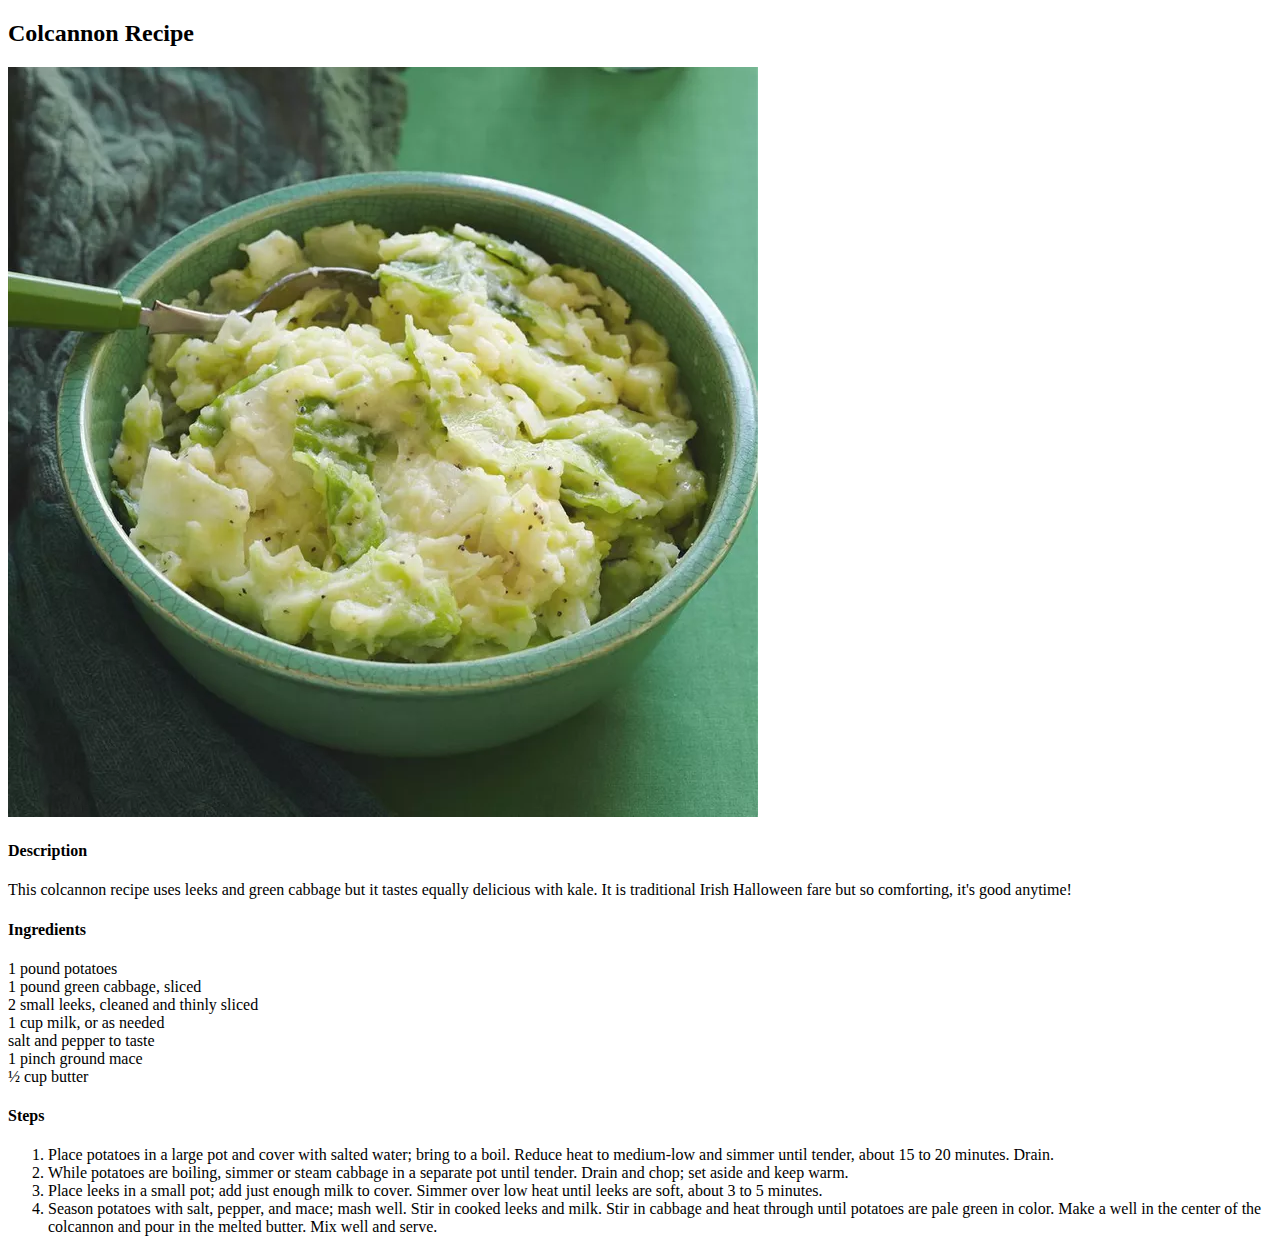
==== recipes/colcannon.html @ ac108590 "Create simple Website for recipes" ====
<!DOCTYPE html>
<html lang="en">
<head>
    <meta charset="UTF-8">
    <meta http-equiv="X-UA-Compatible" content="IE=edge">
    <meta name="viewport" content="width=device-width, initial-scale=1.0">
    <title>Colcannon</title>
</head>
<body>
    <h2>Colcannon Recipe</h2>

    <img src="../img/colcannon.webp" alt="colcannon">

    <h4>Description</h4>
     
    <p>This colcannon recipe uses leeks and green cabbage but it tastes equally delicious with kale. 
    It is traditional Irish Halloween fare but so comforting, it's good anytime!</p>
    
    <h4>Ingredients</h4>
        <un>
            <li>1 pound potatoes</li>
            <li>1 pound green cabbage, sliced</li>
            <li>2 small leeks, cleaned and thinly sliced</li>
            <li>1 cup milk, or as needed</li>
            <li>salt and pepper to taste</li>
            <li>1 pinch ground mace</li>
            <li>½ cup butter</li>
        </un>

    <h4>Steps</h4>

    <ol>
        <li>Place potatoes in a large pot and cover with salted water; bring to a boil.
            Reduce heat to medium-low and simmer until tender, about 15 to 20 minutes.
            Drain.</li>
        <li>While potatoes are boiling, simmer or steam cabbage in a separate pot until tender.
            Drain and chop; set aside and keep warm.</li>
        <li>Place leeks in a small pot; add just enough milk to cover. 
            Simmer over low heat until leeks are soft, about 3 to 5 minutes.</li>
        <li>Season potatoes with salt, pepper, and mace; mash well. Stir in cooked leeks and milk. 
            Stir in cabbage and heat through until potatoes are pale green in color. 
            Make a well in the center of the colcannon and pour in the melted butter. 
            Mix well and serve.</li>   
    </ol>

</body>
</html>
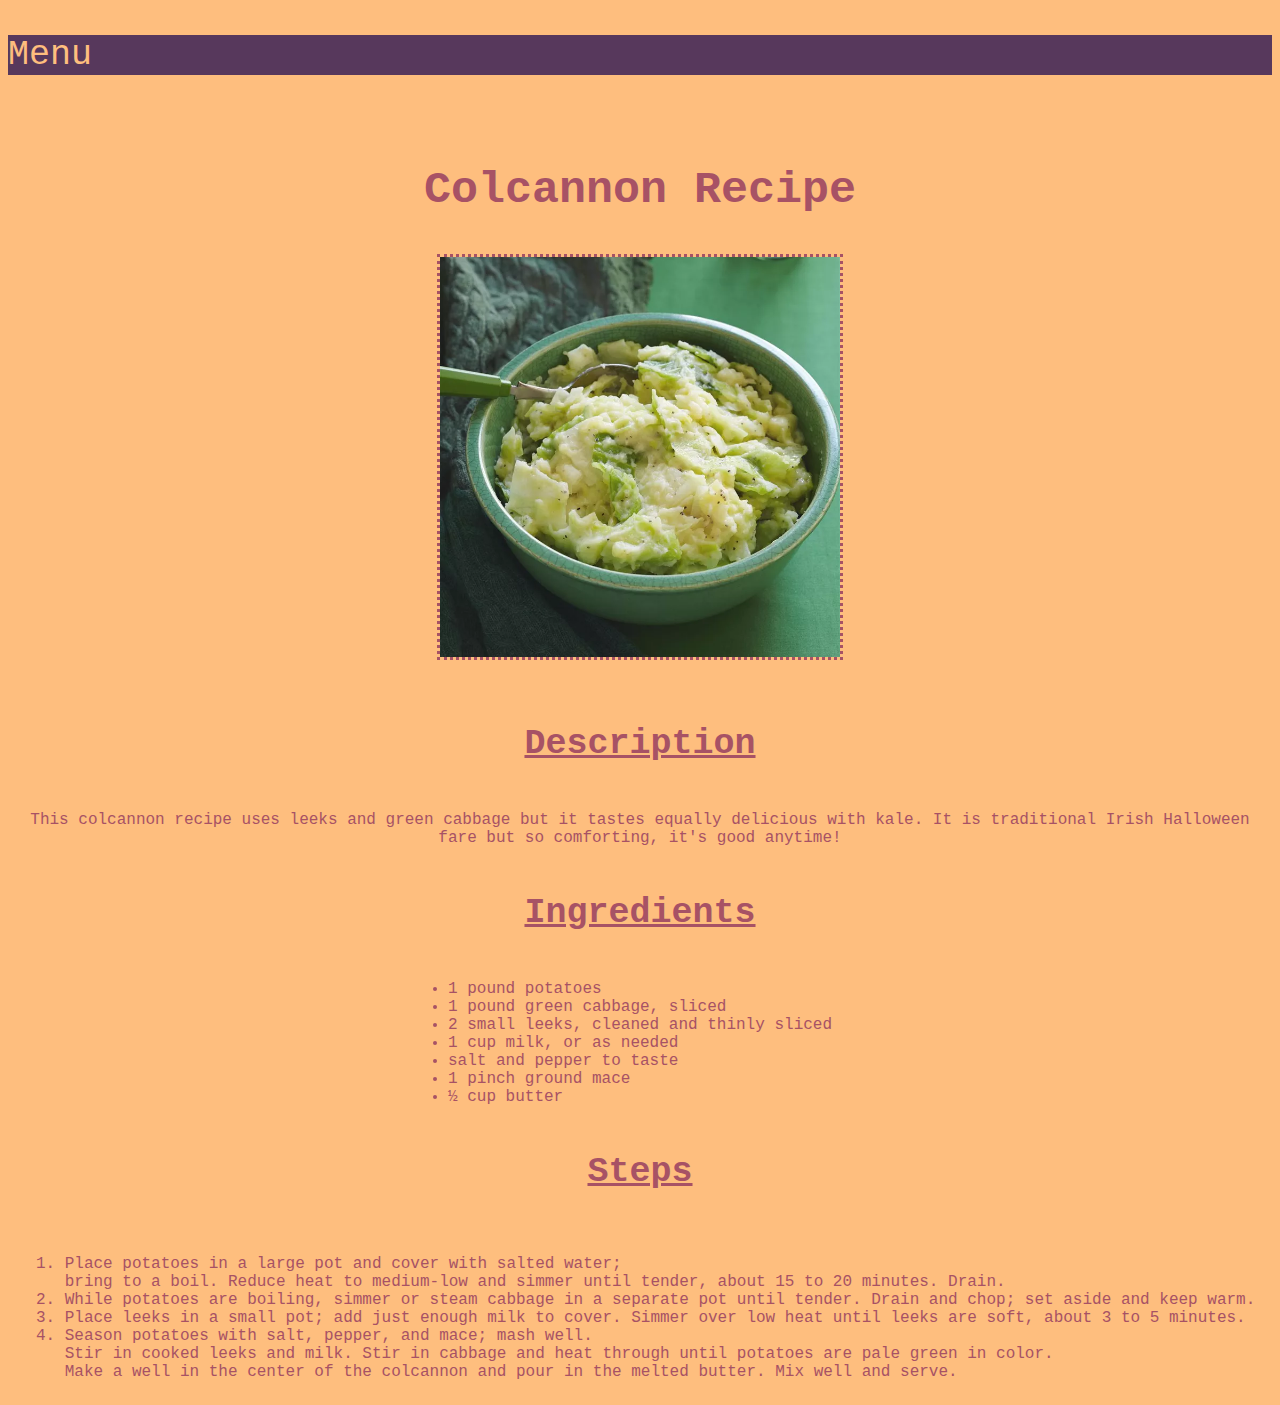
==== commit 47f1a6b5: "Create style.css file and add style to recipes" ====
--- a/recipes/colcannon.html
+++ b/recipes/colcannon.html
@@ -5,19 +5,25 @@
     <meta http-equiv="X-UA-Compatible" content="IE=edge">
     <meta name="viewport" content="width=device-width, initial-scale=1.0">
     <title>Colcannon</title>
+    <link rel="stylesheet" href="../style.css">
 </head>
 <body>
+    <p class="menu-bar"><a href="../index.html">Menu</a></p>
+    <br>
     <h2>Colcannon Recipe</h2>
 
-    <img src="../img/colcannon.webp" alt="colcannon">
-
-    <h4>Description</h4>
+    <img src="../img/colcannon.webp" alt="colcannon" class="img-main">
+    <br>
+    <h4 class="description">Description</h4>
      
-    <p>This colcannon recipe uses leeks and green cabbage but it tastes equally delicious with kale. 
+   
+    <p class="description">This colcannon recipe uses leeks and green cabbage but it tastes equally delicious with kale. 
     It is traditional Irish Halloween fare but so comforting, it's good anytime!</p>
     
-    <h4>Ingredients</h4>
-        <un>
+
+    <h4 class="ingredients">Ingredients</h4>
+    <div class="ingredients">
+        <un class="uningredients">
             <li>1 pound potatoes</li>
             <li>1 pound green cabbage, sliced</li>
             <li>2 small leeks, cleaned and thinly sliced</li>
@@ -26,22 +32,23 @@
             <li>1 pinch ground mace</li>
             <li>½ cup butter</li>
         </un>
+    </div>
 
-    <h4>Steps</h4>
-
-    <ol>
-        <li>Place potatoes in a large pot and cover with salted water; bring to a boil.
+    <h4 class="steps">Steps</h4>
+    <div class="steps">
+    <ol class="olsteps">
+        <li>Place potatoes in a large pot and cover with salted water; <br>bring to a boil.
             Reduce heat to medium-low and simmer until tender, about 15 to 20 minutes.
             Drain.</li>
         <li>While potatoes are boiling, simmer or steam cabbage in a separate pot until tender.
             Drain and chop; set aside and keep warm.</li>
         <li>Place leeks in a small pot; add just enough milk to cover. 
             Simmer over low heat until leeks are soft, about 3 to 5 minutes.</li>
-        <li>Season potatoes with salt, pepper, and mace; mash well. Stir in cooked leeks and milk. 
+        <li>Season potatoes with salt, pepper, and mace; mash well. <br>Stir in cooked leeks and milk. 
             Stir in cabbage and heat through until potatoes are pale green in color. 
-            Make a well in the center of the colcannon and pour in the melted butter. 
+            <br>Make a well in the center of the colcannon and pour in the melted butter. 
             Mix well and serve.</li>   
     </ol>
-
+    </div>
 </body>
 </html>--- a/style.css
+++ b/style.css
@@ -0,0 +1,103 @@
+/*ALL PAGES*/
+body{
+    background-color: #febe7e;
+    color:#a75265;
+    font-family: 'Courier New', Courier, monospace;   
+}
+
+/*MAIN PAGE*/
+
+#main-page-title{
+    text-align: center;
+    font-size: 80px;
+    
+}
+
+#food-menu{
+    text-align: center;
+    margin: 0;
+    padding: 0;
+    list-style-type: none;
+    font-size: 36px;
+}
+
+/*RECIPES PAGES*/
+
+.menu-bar{
+    font-size: 35px;
+    background-color: #57385c;
+    
+}
+
+.menu-bar a:link{
+    text-decoration: none;
+    color:#febe7e;
+} 
+
+.menu-bar a:visited{
+    color:#ec7263;
+}
+
+.menu-bar a:hover{
+    color:#a75265;
+}
+
+.menu-bar a:active{
+    color:#ec7263;
+}
+
+h2{
+    font-size: 45px;
+    text-align: center;
+    
+}
+
+h4{
+    font-size:35px;  
+}
+
+h4.description{
+    text-align: center;
+    text-decoration: underline;
+}
+
+p.description{
+    text-align: center;
+}
+
+h4.ingredients{
+    text-align: center;
+    text-decoration: underline;
+}
+
+div.ingredients{
+    text-align: center;
+}
+
+.uningredients{
+    display: inline-block;
+    text-align: left;
+}
+
+h4.steps{
+    text-align: center;
+    text-decoration: underline;
+}
+
+div.steps{
+    text-align: center;
+}
+
+.olsteps{
+    display: inline-block;
+    text-align: left
+}
+
+.img-main{
+    display: block;
+    margin-left: auto;
+    margin-right: auto;
+    width: 400px;
+    height: auto;
+    border-style: dotted;
+}
